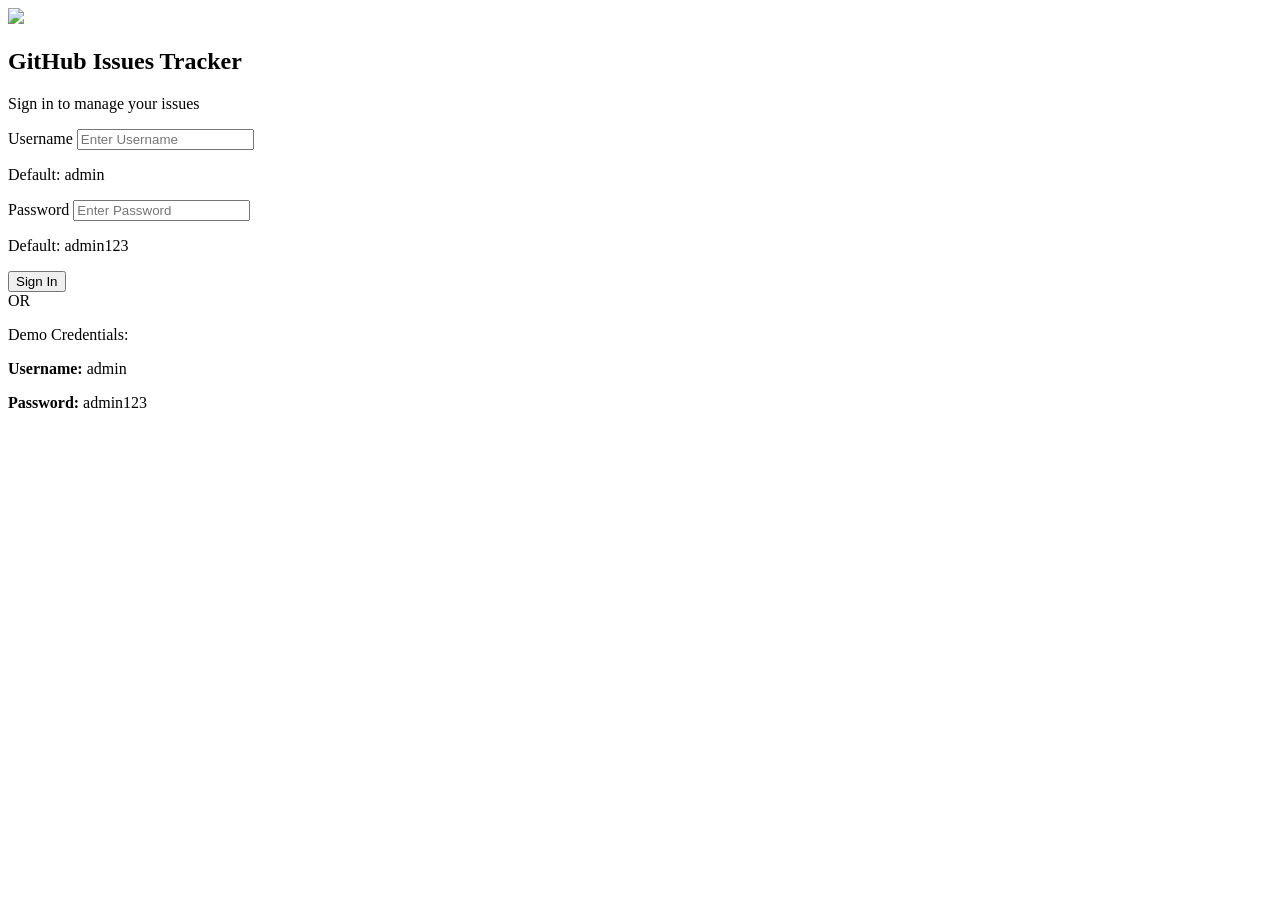
==== index.html @ bd23ba6b "first commit" ====
<!DOCTYPE html>
<html lang="en">
<head>
<meta charset="UTF-8">
<title>GitHub Issues Tracker</title>
<link rel="stylesheet" href="style/style.css">
</head>

<body class="login-body">

<div class="login-card">

<img src="./assets/github-logo.png" class="logo">

<h2>GitHub Issues Tracker</h2>
<p class="subtitle">Sign in to manage your issues</p>

<label>Username</label>
<input type="text" id="username" placeholder="Enter Username">

<p class="default">Default: admin</p>

<label>Password</label>
<input type="password" id="password" placeholder="Enter Password">

<p class="default">Default: admin123</p>

<button onclick="login()" class="login-btn">Sign In</button>

<div class="divider">OR</div>

<div class="demo-box">
<p>Demo Credentials:</p>
<p><b>Username:</b> admin</p>
<p><b>Password:</b> admin123</p>
</div>

</div>

<script src="js/app.js"></script>

</body>
</html>
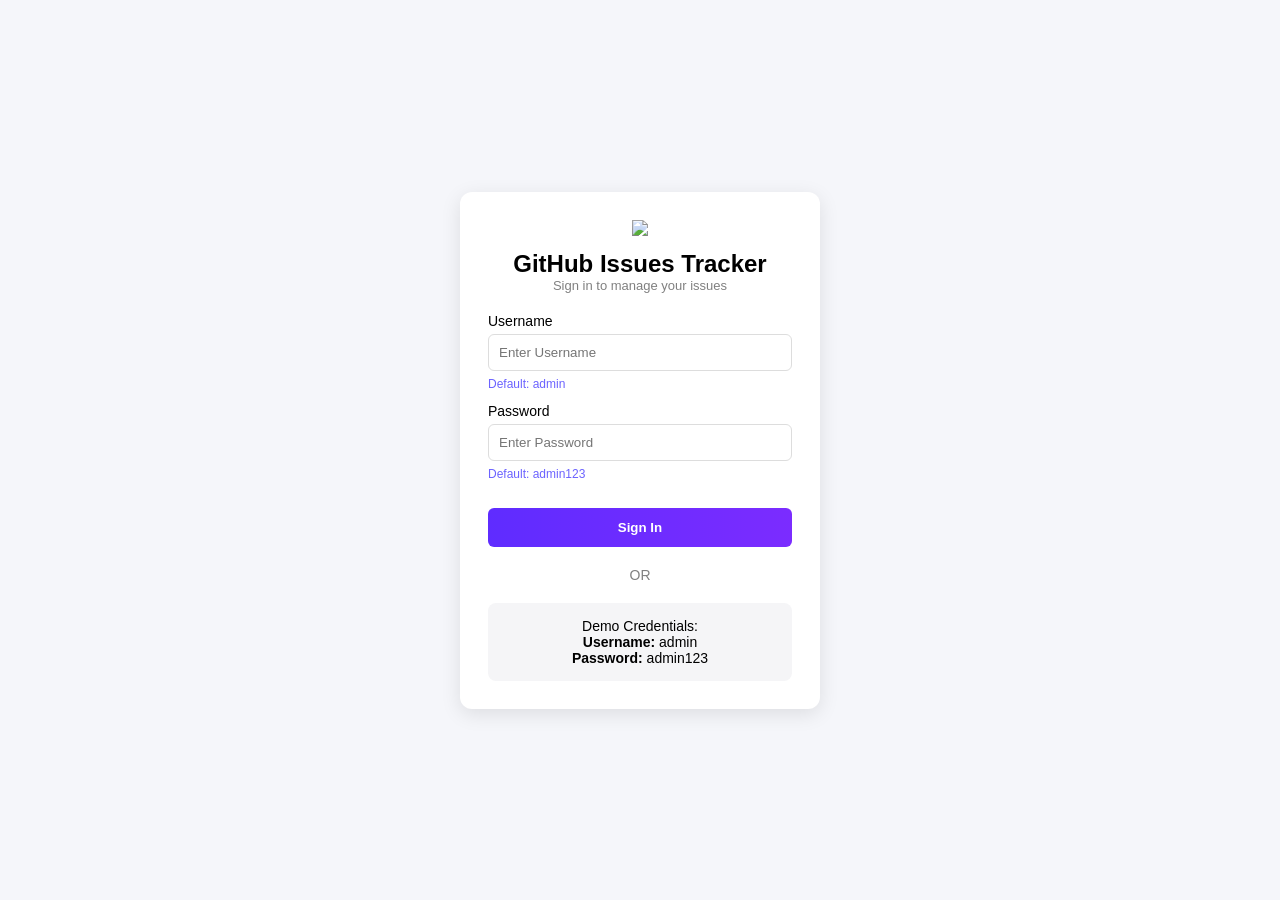
==== commit ebf70f04: "message" ====
--- a/index.html
+++ b/index.html
@@ -10,16 +10,20 @@
 
 <div class="login-card">
 
+    <!-- github logo section -->
+
 <img src="./assets/github-logo.png" class="logo">
 
 <h2>GitHub Issues Tracker</h2>
 <p class="subtitle">Sign in to manage your issues</p>
 
+<!-- user name section -->
 <label>Username</label>
 <input type="text" id="username" placeholder="Enter Username">
 
 <p class="default">Default: admin</p>
 
+<!-- password section -->
 <label>Password</label>
 <input type="password" id="password" placeholder="Enter Password">
 
@@ -29,6 +33,7 @@
 
 <div class="divider">OR</div>
 
+<!-- demo section -->
 <div class="demo-box">
 <p>Demo Credentials:</p>
 <p><b>Username:</b> admin</p>
@@ -37,6 +42,8 @@
 
 </div>
 
+<!-- js connection section -->
+
 <script src="js/app.js"></script>
 
 </body>
--- a/style/style.css
+++ b/style/style.css
@@ -0,0 +1,642 @@
+*{
+margin:0;
+padding:0;
+box-sizing:border-box;
+font-family: Inter, Arial, Helvetica, sans-serif;
+}
+/* ================= LOGIN PAGE ================= */
+
+.login-body{
+height:100vh;
+background:#f5f6fa;
+display:flex;
+justify-content:center;
+align-items:center;
+}
+
+.login-card{
+background:white;
+width:360px;
+padding:28px;
+border-radius:12px;
+box-shadow:0 5px 20px rgba(0,0,0,0.1);
+text-align:center;
+}
+
+.logo{
+width:60px;
+margin-bottom:10px;
+}
+
+.subtitle{
+color:gray;
+font-size:13px;
+margin-bottom:20px;
+}
+
+label{
+display:block;
+text-align:left;
+margin-top:8px;
+font-size:14px;
+}
+
+input{
+width:100%;
+padding:10px;
+margin-top:5px;
+border:1px solid #ddd;
+border-radius:6px;
+}
+
+.default{
+font-size:12px;
+color:#6c63ff;
+text-align:left;
+margin-top:6px;
+margin-bottom:12px;
+}
+
+.login-btn{
+width:100%;
+padding:12px;
+margin-top:15px;
+border:none;
+border-radius:6px;
+color:white;
+font-weight:bold;
+cursor:pointer;
+background:linear-gradient(90deg,#5f2cff,#7b2cff);
+}
+
+.divider{
+margin:20px 0;
+color:gray;
+font-size:14px;
+}
+
+.demo-box{
+background:#f5f5f7;
+padding:15px;
+border-radius:8px;
+font-size:14px;
+}
+
+/* ================= DASHBOARD ================= */
+
+.dashboard-body{
+background:#eef1f5;
+}
+
+/* NAVBAR................. */
+
+.navbar{
+display:flex;
+justify-content:space-between;
+align-items:center;
+padding:15px 30px;
+background:white;
+border-bottom:1px solid #ddd;
+}
+
+.logo-area{
+display:flex;
+align-items:center;
+gap:10px;
+}
+
+.logo-area img{
+width:28px;
+}
+
+.nav-right{
+display:flex;
+gap:10px;
+}
+
+.nav-right input{
+padding:8px 10px;
+border:1px solid #ddd;
+border-radius:6px;
+}
+
+.new-btn{
+background:#6c2cff;
+color:white;
+padding:2px 14px;
+border:none;
+border-radius:6px;
+cursor:pointer;
+}
+/* SEARCH BOX FIGMA STYLE.............................. */
+
+
+/*
+.search-box{
+ background:#f6f7fb;
+border:1px solid #e5e7eb;
+border-radius:8px; */
+.search-box{
+display:flex;
+align-items:center;
+background:#f6f7fb;
+border:1px solid #e5e7eb;
+border-radius:8px;
+padding:6px 10px;
+gap:6px;
+transition:0.2s;
+}
+
+.search-box input{
+border:none;
+outline:none;
+background:transparent;
+font-size:14px;
+width:180px;
+}
+
+.search-icon{
+width:14px;
+opacity:0.6;
+}
+
+/* Focus effect*/
+
+.search-box:focus-within{
+border:1px solid #656565;
+box-shadow:0 0 0 2px rgba(129, 129, 129, 0.15);
+}
+
+/* main container */
+
+.main-wrapper{
+max-width:1100px;
+margin:40px auto;
+background:white;
+padding:25px;
+border-radius:10px;
+box-shadow:0 5px 20px rgba(0,0,0,0.05);
+}
+
+/* ================= TABS CARD ================= */
+
+.tabs-card{
+background:#f6f7fb;
+padding:10px;
+border-radius:10px;
+margin-bottom:25px;
+}
+
+/* Tabs container ..... */
+
+.tabs{
+display:flex;
+gap:8px;
+background:white;
+padding:5px;
+border-radius:8px;
+width:fit-content;
+}
+
+/* Tab button ........*/
+
+.tab{
+padding:8px 18px;
+border:none;
+background:transparent;
+border-radius:8px;
+cursor:pointer;
+font-size:14px;
+font-weight:500;
+color:#6b7280;
+transition:0.2s;
+}
+
+/* Active tab........ */
+
+.tab.active{
+background:#6c2cff;
+color:white;
+box-shadow:0 2px 6px rgba(0,0,0,0.1);
+}
+
+/* HOVER ...........*/
+
+.tab:hover{
+background:#eceef5;
+}
+
+/* ================= ISSUES HEADER CARD ================= */
+
+.issues-header-card{
+display:flex;
+align-items:center;
+justify-content:space-between;
+background:#fff;
+border:1px solid #e5e7eb;
+border-radius:10px;
+padding:18px 22px;
+margin-bottom:25px;
+}
+
+/* LEFT SIDE............. */
+
+.issues-header-left{
+display:flex;
+align-items:center;
+gap:12px;
+}
+
+/* ICON............................ */
+
+.issue-icon{
+width:36px;
+height:36px;
+background:#e9e5ff;
+border-radius:50%;
+display:flex;
+align-items:center;
+justify-content:center;
+}
+
+.issue-icon img{
+width:18px;
+}
+
+/* TEXT................. */
+
+.issues-header-left h3{
+font-size:18px;
+font-weight:600;
+margin-bottom:3px;
+}
+
+.issues-header-left p{
+font-size:13px;
+color:#6b7280;
+}
+
+/* RIGHT SIDE......................... */
+
+.issues-header-right{
+display:flex;
+align-items:center;
+gap:15px;
+font-size:14px;
+color:#374151;
+}
+
+/* DOT ....................*/
+
+.legend{
+width:10px;
+height:10px;
+border-radius:50%;
+display:inline-block;
+margin-right:4px;
+}
+
+.open-dot{
+background:#22c55e;
+}
+
+.closed-dot{
+background:#8b5cf6;
+}
+
+/* GRID................... */
+
+.issues-grid{
+display:grid;
+grid-template-columns:repeat(4,1fr);
+gap:20px;
+}
+
+/* CARD.................... */
+
+.issue-card{
+background:white;
+padding:16px;
+border-radius:8px;
+cursor:pointer;
+box-shadow:0 2px 8px rgba(0,0,0,0.05);
+}
+
+.issue-card.open{
+border-top:4px solid #2ecc71;
+}
+
+.issue-card.closed{
+border-top:4px solid #8e44ad;
+}
+
+.issue-card h3{
+font-size:15px;
+margin-bottom:8px;
+}
+
+.issue-card p{
+font-size:13px;
+color:#555;
+margin-bottom:10px;
+}
+
+/* Badges...................... */
+
+.badge{
+font-size:10px;
+padding:3px 8px;
+border-radius:999px;
+font-weight:500;
+white-space:nowrap;
+}
+
+.bug{
+background:#ffe6e6;
+color:#e74c3c;
+}
+
+.help{
+background:#fff3cd;
+color:#e67e22;
+}
+
+.enhancement{
+background:#e8f8f5;
+color:#1abc9c;
+}
+
+/* Meta............. */
+
+.meta{
+font-size:12px;
+color:gray;
+margin-top:10px;
+}
+
+/* Modal....................... */
+
+.modal{
+display:none;
+position:fixed;
+top:0;
+left:0;
+width:100%;
+height:100%;
+background:rgba(0,0,0,0.4);
+}
+
+.modal-content{
+background:white;
+padding:30px;
+margin:120px auto;
+width:420px;
+border-radius:10px;
+}
+
+.close{
+float:right;
+cursor:pointer;
+font-weight:bold;
+}
+
+/* LOADER................. */
+
+.loader{
+display:none;
+border:6px solid #f3f3f3;
+border-top:6px solid black;
+border-radius:50%;
+width:40px;
+height:40px;
+animation:spin 1s linear infinite;
+margin:20px auto;
+}
+
+@keyframes spin{
+0%{transform:rotate(0)}
+100%{transform:rotate(360deg)}
+}
+
+/* ================= RESPONSIVE ================= */
+
+@media(max-width:900px){
+
+.issues-grid{
+grid-template-columns:repeat(2,1fr);
+}
+
+}
+
+@media(max-width:500px){
+
+.issues-grid{
+grid-template-columns:1fr;
+}
+
+.login-card{
+width:90%;
+}
+
+}
+
+/* ================= PRIORITY BADGE ================= */
+
+.priority{
+font-size:12px;
+font-weight:600;
+padding:5px 14px;
+border-radius:20px;
+letter-spacing:0.4px;
+display:inline-flex;
+align-items:center;
+justify-content:center;
+min-width:70px;
+text-transform:uppercase;
+
+}
+
+/* HIGH.............. */
+
+.priority-high{
+background:#ffe5e5;
+color:#ff4d4f;
+}
+
+/* MEDIUM ....................*/
+
+.priority-medium{
+background:#fff3cd;
+color:#f59e0b;
+}
+
+/* LOW ..................*/
+
+.priority-low{
+background:#e5e7eb;
+color:#6b7280;
+}
+
+
+
+/* CARD TOP...................... */
+
+.card-top{
+display:flex;
+justify-content:space-between;
+align-items:center;
+margin-bottom:10px;
+}
+
+
+/* STATUS DOT................... */
+
+.status-dot{
+width:14px;
+height:14px;
+border-radius:50%;
+border:2px solid #2ecc71;
+}
+
+
+/* ISSUE TEXT...................... */
+
+.issue-title{
+font-size:15px;
+font-weight:600;
+margin-bottom:5px;
+}
+
+/* .issue-desc{
+font-size:12px;
+color:#6b7280;
+margin-bottom:10px;
+} */
+.issue-desc{
+font-size:12px;
+color:#6b7280;
+margin-bottom:10px;
+}
+
+
+/* LABELS........................ */
+
+.labels{
+margin-top:5px;
+}
+
+/* 50 issues circle logo..................... */
+.issue-logo{
+width:35px;
+height:35px;
+padding:6px;
+background:#d1cbea;
+border-radius:50%;
+}
+
+/* CARD DIVIDER (FIGMA LINE)....................... */
+
+.card-divider{
+width:100%;
+height:1px;
+background:#e5e7eb;
+margin:12px 0;
+}
+
+/* MODAL DESIGN...................  */
+
+.modal-design{
+width:520px;
+padding:30px;
+border-radius:12px;
+}
+
+.modal-meta{
+display:flex;
+gap:10px;
+align-items:center;
+margin:10px 0;
+font-size:14px;
+color:#6b7280;
+}
+
+.status-open{
+background:#22c55e;
+color:white;
+padding:4px 12px;
+border-radius:20px;
+font-size:12px;
+}
+
+.modal-desc{
+margin:20px 0;
+color:#4b5563;
+line-height:1.5;
+}
+
+.modal-info{
+display:flex;
+justify-content:space-between;
+align-items:center;
+background:#f3f4f6;
+padding:18px 20px;
+border-radius:10px;
+margin-top:18px;
+}
+
+.modal-info div:last-child{
+display:flex;
+flex-direction:column;
+align-items:center;
+}
+
+.info-title{
+font-size:13px;
+color:#6b7280;
+}
+
+.info-value{
+font-weight:600;
+}
+
+.modal-footer{
+display:flex;
+justify-content:flex-end;
+margin-top:20px;
+}
+
+.modal-close-btn{
+background:linear-gradient(90deg,#6c2cff,#5b21ff);
+color:white;
+border:none;
+padding:10px 22px;
+border-radius:8px;
+cursor:pointer;
+font-weight:600;
+}
+/* just for testing 
+.modal-labels-center{
+display:flex;
+justify-content:center;
+align-items:center;
+gap:8px;
+margin:18px 0;
+width:100%;
+} */
+.modal-labels-center{
+display:flex;
+justify-content:center;
+align-items:center;
+gap:8px;
+margin:18px 0;
+width:100%;
+}
+
+/* close modal.................. */
+.status-closed{
+background:#8b5cf6;
+color:white;
+padding:4px 12px;
+border-radius:20px;
+font-size:12px;
+}
